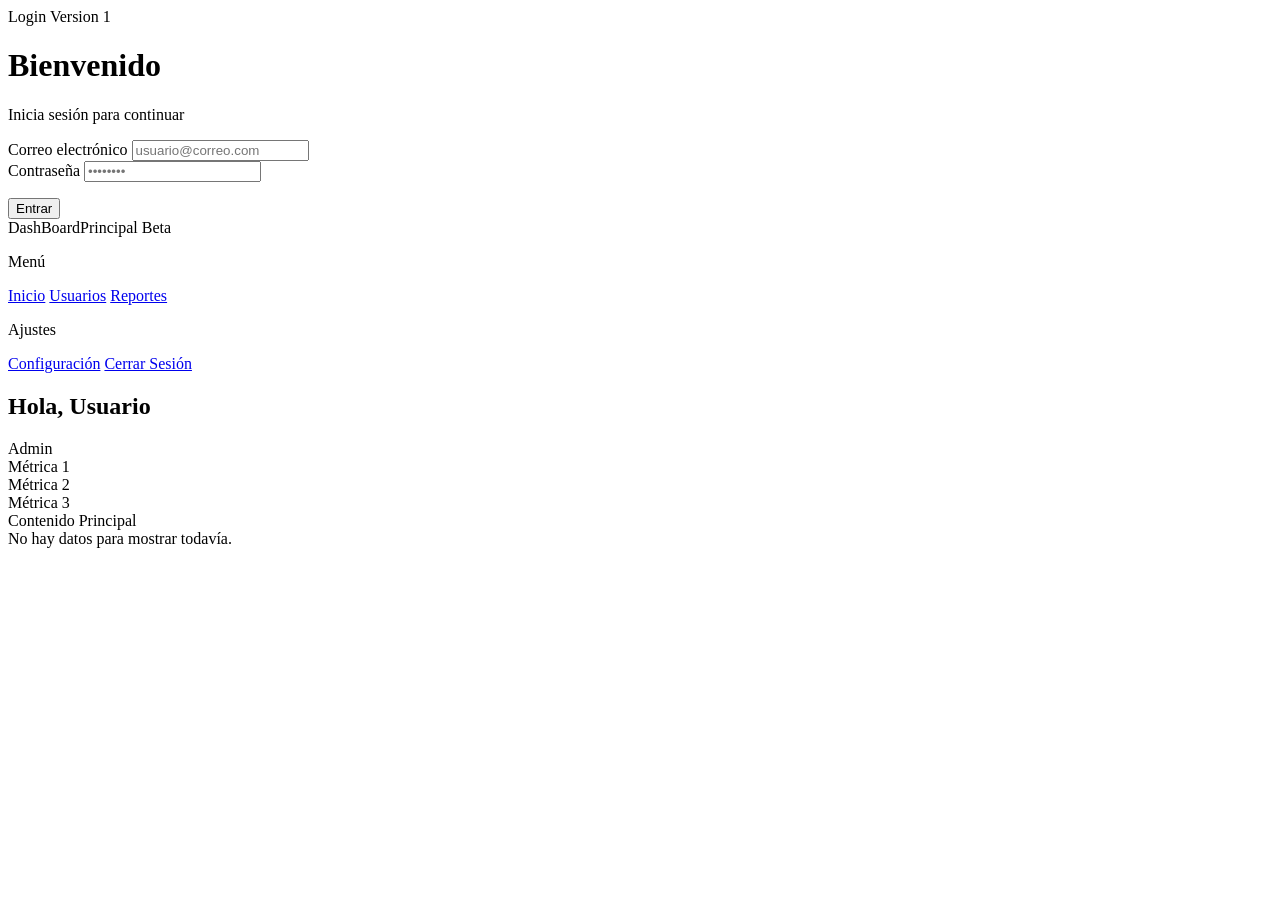
==== V1Front/index.html @ 8bdcefc9 "Index basico del esquileto del login y del dash" ====
<!DOCTYPE html>
<html lang="es">
<head>
  <meta charset="UTF-8" />
  <meta name="viewport" content="width=device-width, initial-scale=1.0" />
  <title>NexusPanel | Admin</title>
  <link href="https://fonts.googleapis.com/css2?family=Inter:wght@400;500;600;700&display=swap" rel="stylesheet" />
  <link rel="stylesheet" href="styles.css" />
</head>
<body>

  <!-- LOGIN -->
  <div id="view-login">
    <div class="login-card">
      <div class="brand">
        <div class="brand-icon"></div>
        <span class="brand-name">Login Version 1</span>
      </div>
      <h1>Bienvenido</h1>
      <p class="subtitle">Inicia sesión para continuar</p>

      <div class="field">
        <label>Correo electrónico</label>
        <input type="email" id="inp-email" placeholder="usuario@correo.com" />
      </div>

      <div class="field">
        <label>Contraseña</label>
        <input type="password" id="inp-pass" placeholder="••••••••" />
      </div>

      <p id="login-error" class="error-msg"></p>
      <button id="btn-login" class="btn-primary">Entrar</button>
    </div>
  </div>

  <!-- DASHBOARD -->
  <div id="view-dashboard" class="hidden">
    <div class="app-shell">
      <aside class="sidebar">
        <div class="sidebar-brand">DashBoardPrincipal Beta</div>
        
        <nav>
          <p class="nav-label">Menú</p>
          <a href="#" class="nav-item active">Inicio</a>
          <a href="#" class="nav-item">Usuarios</a>
          <a href="#" class="nav-item">Reportes</a>
          
          <p class="nav-label">Ajustes</p>
          <a href="#" class="nav-item">Configuración</a>
          <a href="#" id="btn-logout" class="nav-item logout">Cerrar Sesión</a>
        </nav>
      </aside>

      <main class="main">
        <header class="topbar">
          <h2 id="greeting">Hola, Usuario</h2>
          <div class="user-pill">Admin</div>
        </header>

        <div class="content">
          <!-- Espacio para Datos -->
          <div class="metrics-grid">
            <div class="card">Métrica 1</div>
            <div class="card">Métrica 2</div>
            <div class="card">Métrica 3</div>
          </div>

          <!-- Contenido principal -->
          <div class="panel">
            <div class="panel-header">Contenido Principal</div>
            <div class="empty-state">No hay datos para mostrar todavía.</div>
          </div>
        </div>
      </main>
    </div>
  </div>

  <script src="app.js"></script>
</body>
</html>
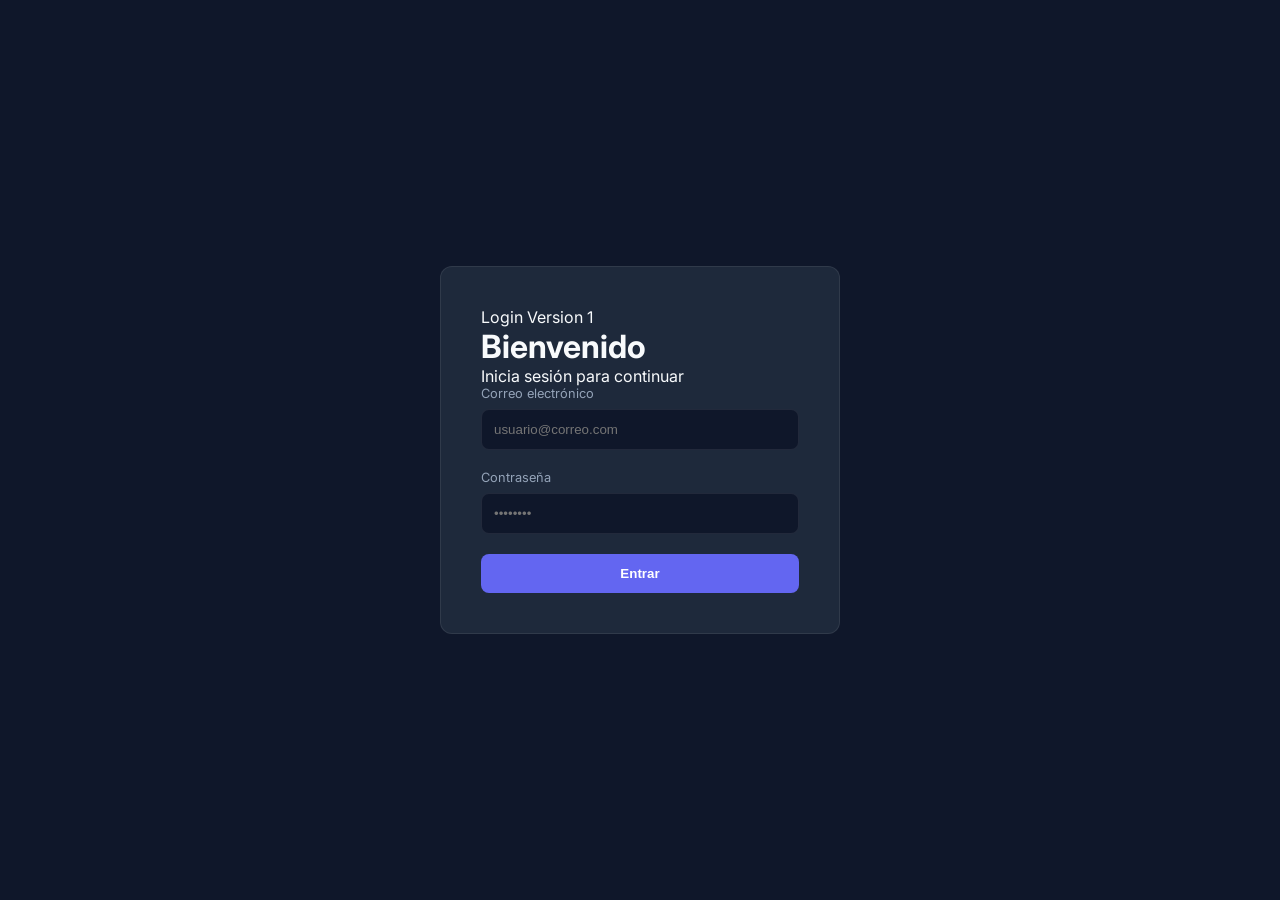
==== commit d61768f6: "Correcion de nombre" ====
--- a/V1Front/index.html
+++ b/V1Front/index.html
@@ -3,7 +3,7 @@
 <head>
   <meta charset="UTF-8" />
   <meta name="viewport" content="width=device-width, initial-scale=1.0" />
-  <title>NexusPanel | Admin</title>
+  <title>Panel Admin</title>
   <link href="https://fonts.googleapis.com/css2?family=Inter:wght@400;500;600;700&display=swap" rel="stylesheet" />
   <link rel="stylesheet" href="styles.css" />
 </head>
--- a/V1Front/styles.css
+++ b/V1Front/styles.css
@@ -0,0 +1,169 @@
+:root {
+  --bg: #0f172a;
+  --card-bg: #1e293b;
+  --text: #f8fafc;
+  --text-muted: #94a3b8;
+  --accent: #6366f1;
+  --border: rgba(255, 255, 255, 0.08);
+  --radius: 12px;
+}
+
+* {
+  box-sizing: border-box;
+  margin: 0;
+  padding: 0;
+}
+
+body {
+  font-family: 'Inter', sans-serif;
+  background-color: var(--bg);
+  color: var(--text);
+  height: 100vh;
+  overflow: hidden;
+}
+
+.hidden {
+  display: none !important;
+}
+
+/* Estilos Login */
+#view-login {
+  height: 100vh;
+  display: flex;
+  align-items: center;
+  justify-content: center;
+}
+
+.login-card {
+  background: var(--card-bg);
+  padding: 40px;
+  border-radius: var(--radius);
+  width: 100%;
+  max-width: 400px;
+  border: 1px solid var(--border);
+}
+
+.field {
+  margin-bottom: 20px;
+}
+
+.field label {
+  display: block;
+  font-size: 0.8rem;
+  color: var(--text-muted);
+  margin-bottom: 8px;
+}
+
+.field input {
+  width: 100%;
+  padding: 12px;
+  background: #0f172a;
+  border: 1px solid var(--border);
+  color: white;
+  border-radius: 8px;
+}
+
+.btn-primary {
+  width: 100%;
+  padding: 12px;
+  background: var(--accent);
+  color: white;
+  border: none;
+  border-radius: 8px;
+  font-weight: 600;
+  cursor: pointer;
+}
+
+/* Estilos Dashboard */
+.app-shell {
+  display: flex;
+  height: 100vh;
+}
+
+.sidebar {
+  width: 240px;
+  background: var(--card-bg);
+  border-right: 1px solid var(--border);
+  padding: 20px;
+}
+
+.nav-label {
+  font-size: 0.7rem;
+  color: var(--text-muted);
+  text-transform: uppercase;
+  margin: 20px 0 10px;
+}
+
+.nav-item {
+  display: block;
+  padding: 10px;
+  color: var(--text-muted);
+  text-decoration: none;
+  border-radius: 6px;
+  margin-bottom: 5px;
+}
+
+.nav-item.active,
+.nav-item:hover {
+  background: var(--accent);
+  color: white;
+}
+
+.logout {
+  color: #f87171;
+}
+
+.main {
+  flex: 1;
+  display: flex;
+  flex-direction: column;
+}
+
+.topbar {
+  padding: 20px 30px;
+  border-bottom: 1px solid var(--border);
+  display: flex;
+  justify-content: space-between;
+  align-items: center;
+}
+
+.content {
+  padding: 30px;
+  overflow-y: auto;
+}
+
+.metrics-grid {
+  display: grid;
+  grid-template-columns: repeat(3, 1fr);
+  gap: 20px;
+  margin-bottom: 20px;
+}
+
+.card {
+  background: var(--card-bg);
+  padding: 30px;
+  border-radius: var(--radius);
+  text-align: center;
+  color: var(--text-muted);
+  border: 1px solid var(--border);
+}
+
+.panel {
+  background: var(--card-bg);
+  border-radius: var(--radius);
+  border: 1px solid var(--border);
+  min-height: 300px;
+}
+
+.panel-header {
+  padding: 15px 20px;
+  border-bottom: 1px solid var(--border);
+  font-weight: 600;
+}
+
+.empty-state {
+  display: grid;
+  place-items: center;
+  height: 200px;
+  color: var(--text-muted);
+}
